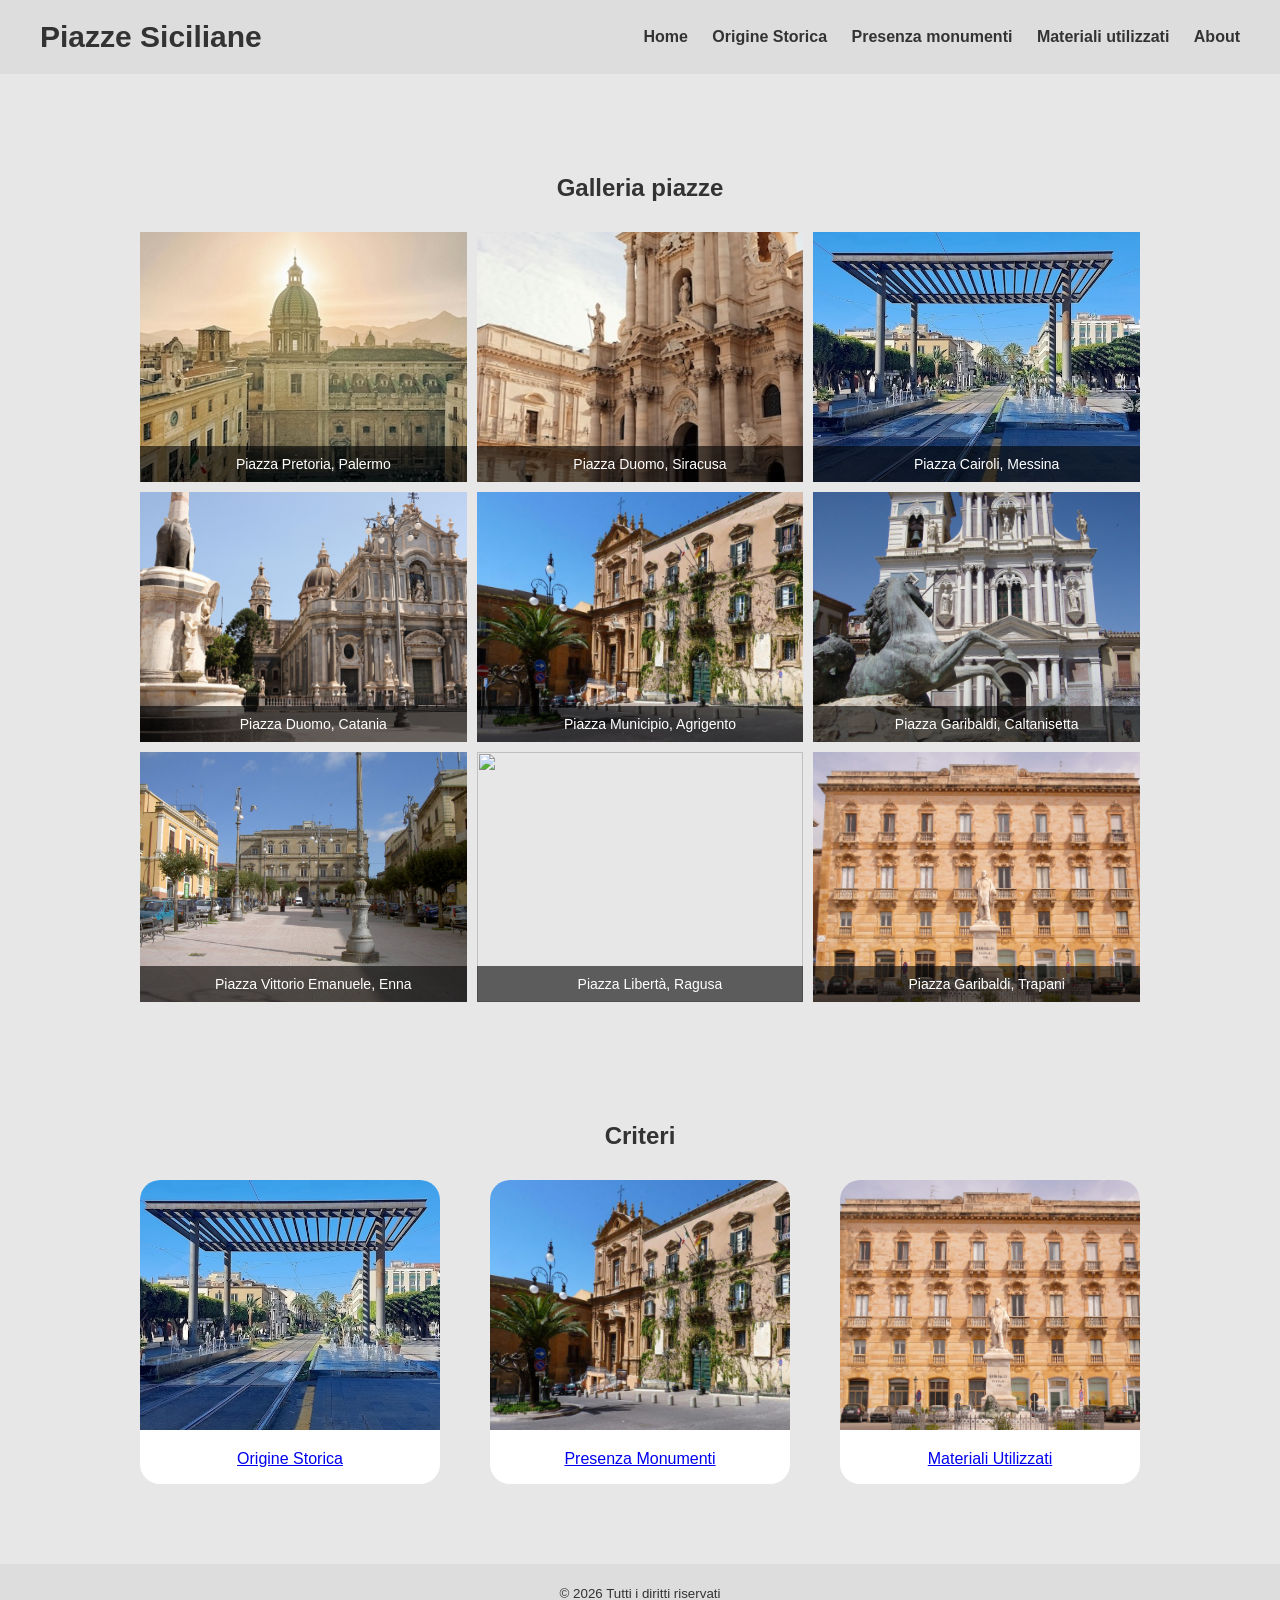
==== index.html @ 5e4ebb11 "." ====
<!DOCTYPE html>
<html lang="it">
<head>
<meta charset="UTF-8">
<meta name="viewport" content="width=device-width, initial-scale=1.0">
<title>Home</title>
<link rel="stylesheet" href="style.css">
</head>

<body>

<header>

<div class="logo">Piazze Siciliane</div>

<nav>
<a href="index.html">Home</a>
<a href="criterio1.html">Origine Storica</a>
<a href="criterio2.html">Presenza monumenti</a>
<a href="criterio3.html">Materiali utilizzati</a>
<a href="about.html">About</a>

</nav>

</header>

<section class="gallery">

<h2>Galleria piazze</h2>

<div class="gallery-grid">

<div class="gallery-item">
    <a href="criterio1.html">
<img src="IMM/Piazza Pretoria Palermo.jpg" alt="">
<div class="overlay">Piazza Pretoria, Palermo</div>
</a>

</div>

<div class="gallery-item">
    <a href="criterio1.html">
<img src="IMM/Piazza Duomo Siracusa.jpg" alt="">
<div class="overlay">Piazza Duomo, Siracusa</div>
</a>
</div>

<div class="gallery-item">
    <a href="criterio1.html">
<img src="IMM/Piazza Cairoli, Messina.jpg" alt="">
<div class="overlay">Piazza Cairoli, Messina</div>
</a>
</div>

<div class="gallery-item">
      <a href="criterio2.html">
<img src="IMM/Piazza Duomo Catania.jpg" alt="">
<div class="overlay">Piazza Duomo, Catania</div>
</a>
</div>

<div class="gallery-item">
    <a href="criterio2.html">
<img src="IMM/Piazza Municipio Agrigento.jpg" alt="">
<div class="overlay">Piazza Municipio, Agrigento</div>
</a>
</div>

<div class="gallery-item">
        <a href="criterio2.html">
<img src="IMM/Piazza Garibaldi Caltanisetta.jpg" alt="">
<div class="overlay">Piazza Garibaldi, Caltanisetta</div>
</a>
</div>

<div class="gallery-item">
    <a href="criterio3.html">
<img src="IMM/Piazza Vittorio Emanuele Enna.jpg" alt="">
<div class="overlay">Piazza Vittorio Emanuele, Enna</div>
</a>
</div>

<div class="gallery-item">
    <a href="criterio3.html">
<img src="IMM/Piazza Libertà Ragusa.jpg" alt="">
<div class="overlay">Piazza Libertà, Ragusa</div>
</a>
</div>

<div class="gallery-item">
     <a href="criterio3.html">
<img src="IMM/Piazza Garibaldi Trapani.jpg" alt="">
<div class="overlay">Piazza Garibaldi, Trapani</div>
</a>
</div>

</div>

</section>


<section class="criteri">
<h2>Criteri</h2>
<div class="gallery-criteri">
<a href="criterio1.html" 
class="sezioneuno">
<img src="IMM/Piazza Cairoli, Messina.jpg" alt="">
<p>Origine Storica</p>
</a>

<a href="criterio2.html" section class="sezione img">
<img src="IMM/Piazza Municipio Agrigento.jpg" alt="">
<p>Presenza Monumenti</p>
</a>

<a href="criterio3.html" section class="sezione img">
<img src="IMM/Piazza Garibaldi Trapani.jpg" alt="">
<p>Materiali Utilizzati</p>
</a>
</div>
</section>




 <footer class="footer">

    <div class="footer-bottom">
      <small>© 2026 Tutti i diritti riservati</small>
    </div>
  </footer>


</body>
</html>
---- style.css ----
body{
background:#e7e7e7;
color:#333;
margin:0;
padding:0;
box-sizing:border-box;
font-family:Arial, Helvetica, sans-serif;
}

header{
display:flex;
justify-content:space-between;
align-items:center;
padding:20px 40px;
background:#ddd;
}

.logo{
font-weight:bold;
font-size:30px;
}

nav a{
margin-left:20px;
text-decoration:none;
color:#333;
font-weight:bold;
}

/* home */



h2{
    text-align:center;
margin-bottom:30px;
font-size: x-large;
}
.gallery{
max-width:1000px;
margin:60px auto;
padding:20px;

}
.gallery-grid{
display:grid;
grid-template-columns:repeat(3, 1fr);
gap: 10px;
}

.gallery-item{
position:relative;
overflow:hidden;
}

.gallery-item img{
width:100%;
height:250px;
object-fit:cover;
display:block;
}

.criteri {
max-width:1000px;
margin:60px auto;
padding:20px;
}

.gallery-criteri {
display:grid;
grid-template-columns:repeat(3, 1fr);
gap: 5%;
}

.gallery-criteri a{
    background-color: white;
    border-radius: 20px;
    text-align: center;
}



.gallery-criteri img{
width:100%;
height:250px;
object-fit:cover;
border-radius: 20px 20px 0 0;
}



/* criteri */
.pagina-criterio{
margin: auto;
max-width: fit-content;
}

.card img{
width: 260px;
    height: 400px;
    object-fit: cover;
}

.pagina-criterio h3 {
padding: 0 20px;
}
.card{
background:white;
display: flex;
margin-bottom: 50px;
}

.card p {
    max-width: 600px;
}


.chisiamo{
max-width:1000px;
margin:0 auto;
}

.about-box{
background:white;
display: flex;
margin-bottom: 50px;
gap: 20px;
padding: 20px;
}

footer{
text-align:center;
padding:20px;
background:#ddd;
}




.overlay{
position:absolute;
bottom:0;
left:0;
width:100%;
background:rgba(0,0,0,0.6);
color:white;
padding:10px;
font-size:14px;
text-align:center;
}

@media (max-width: 800px){

.card{
flex-direction: column;
}

.card img{
width: 100%;
height: auto;
}

}
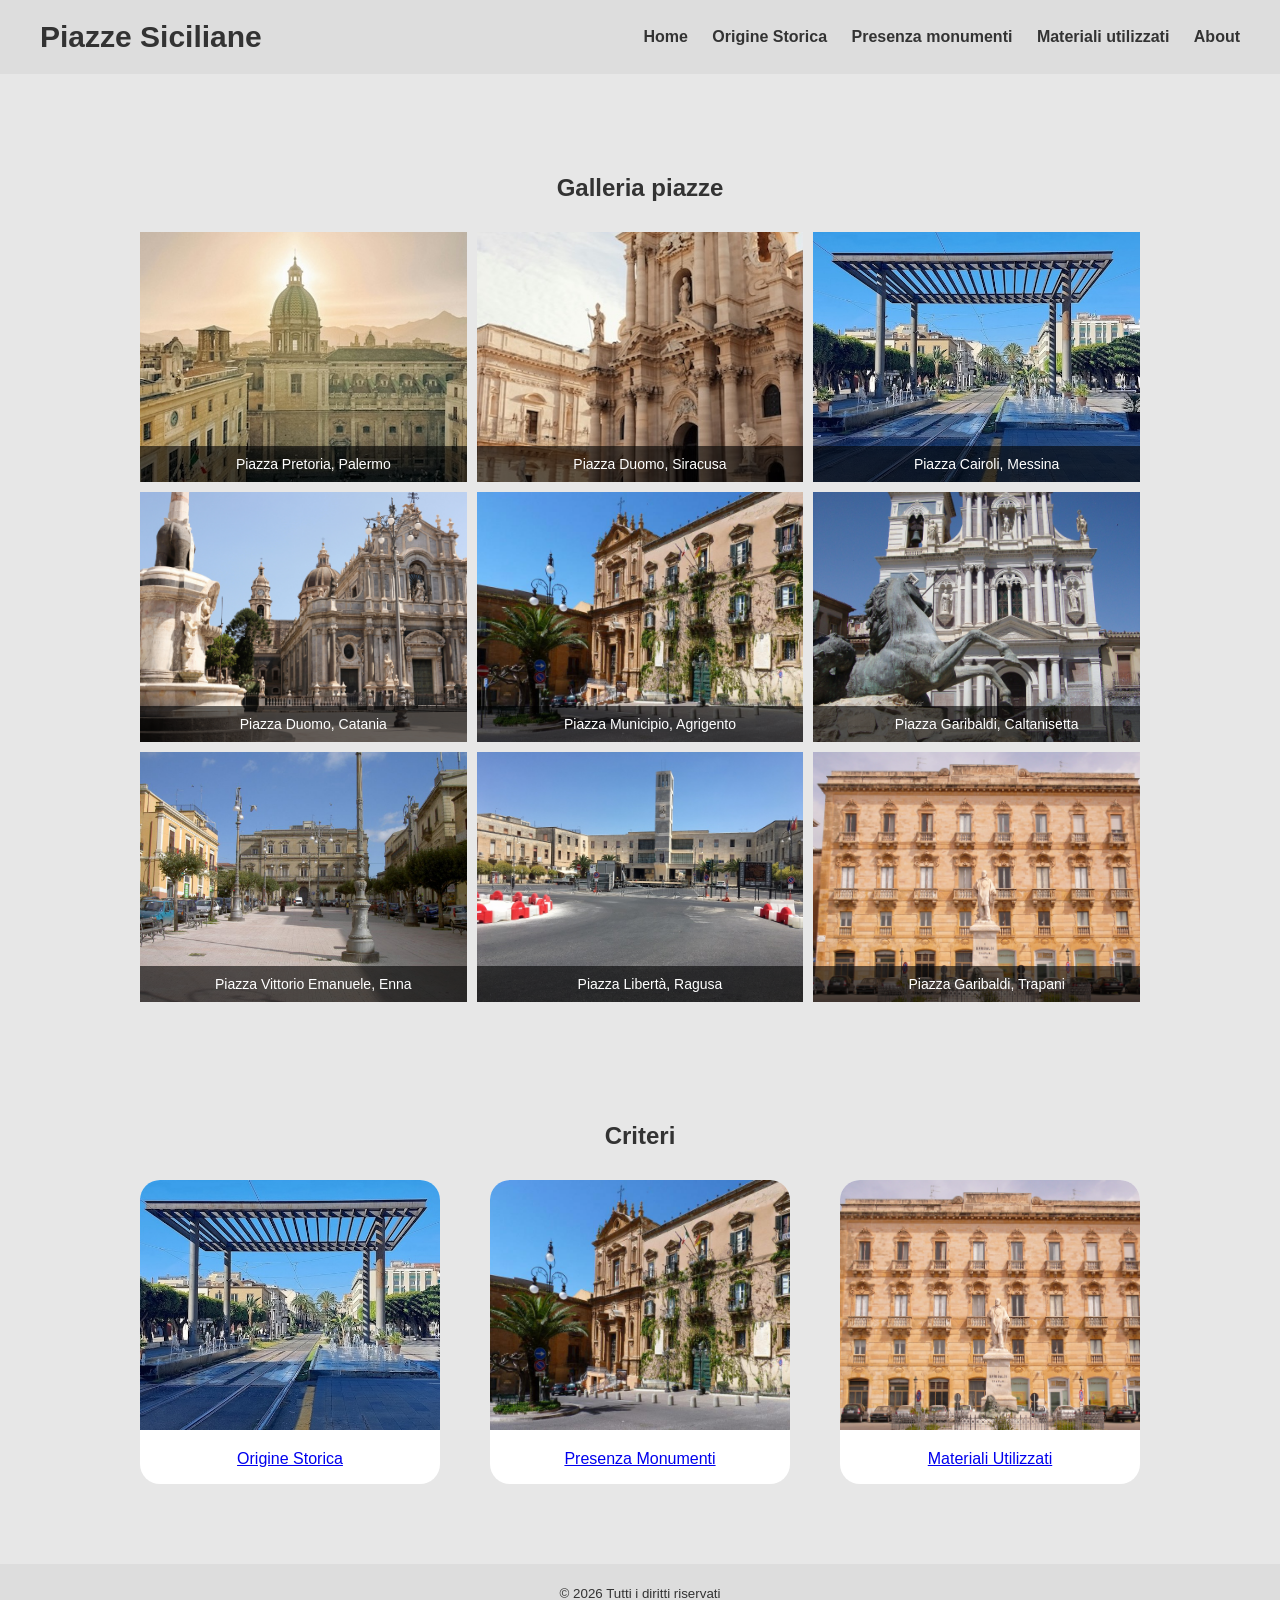
==== commit d3d9a09d: "." ====
--- a/index.html
+++ b/index.html
@@ -82,7 +82,7 @@
 
 <div class="gallery-item">
     <a href="criterio3.html">
-<img src="IMM/Piazza Libertà Ragusa.jpg" alt="">
+<img src="IMM/Piazza Liberta Ragusa.jpg" alt="">
 <div class="overlay">Piazza Libertà, Ragusa</div>
 </a>
 </div>
